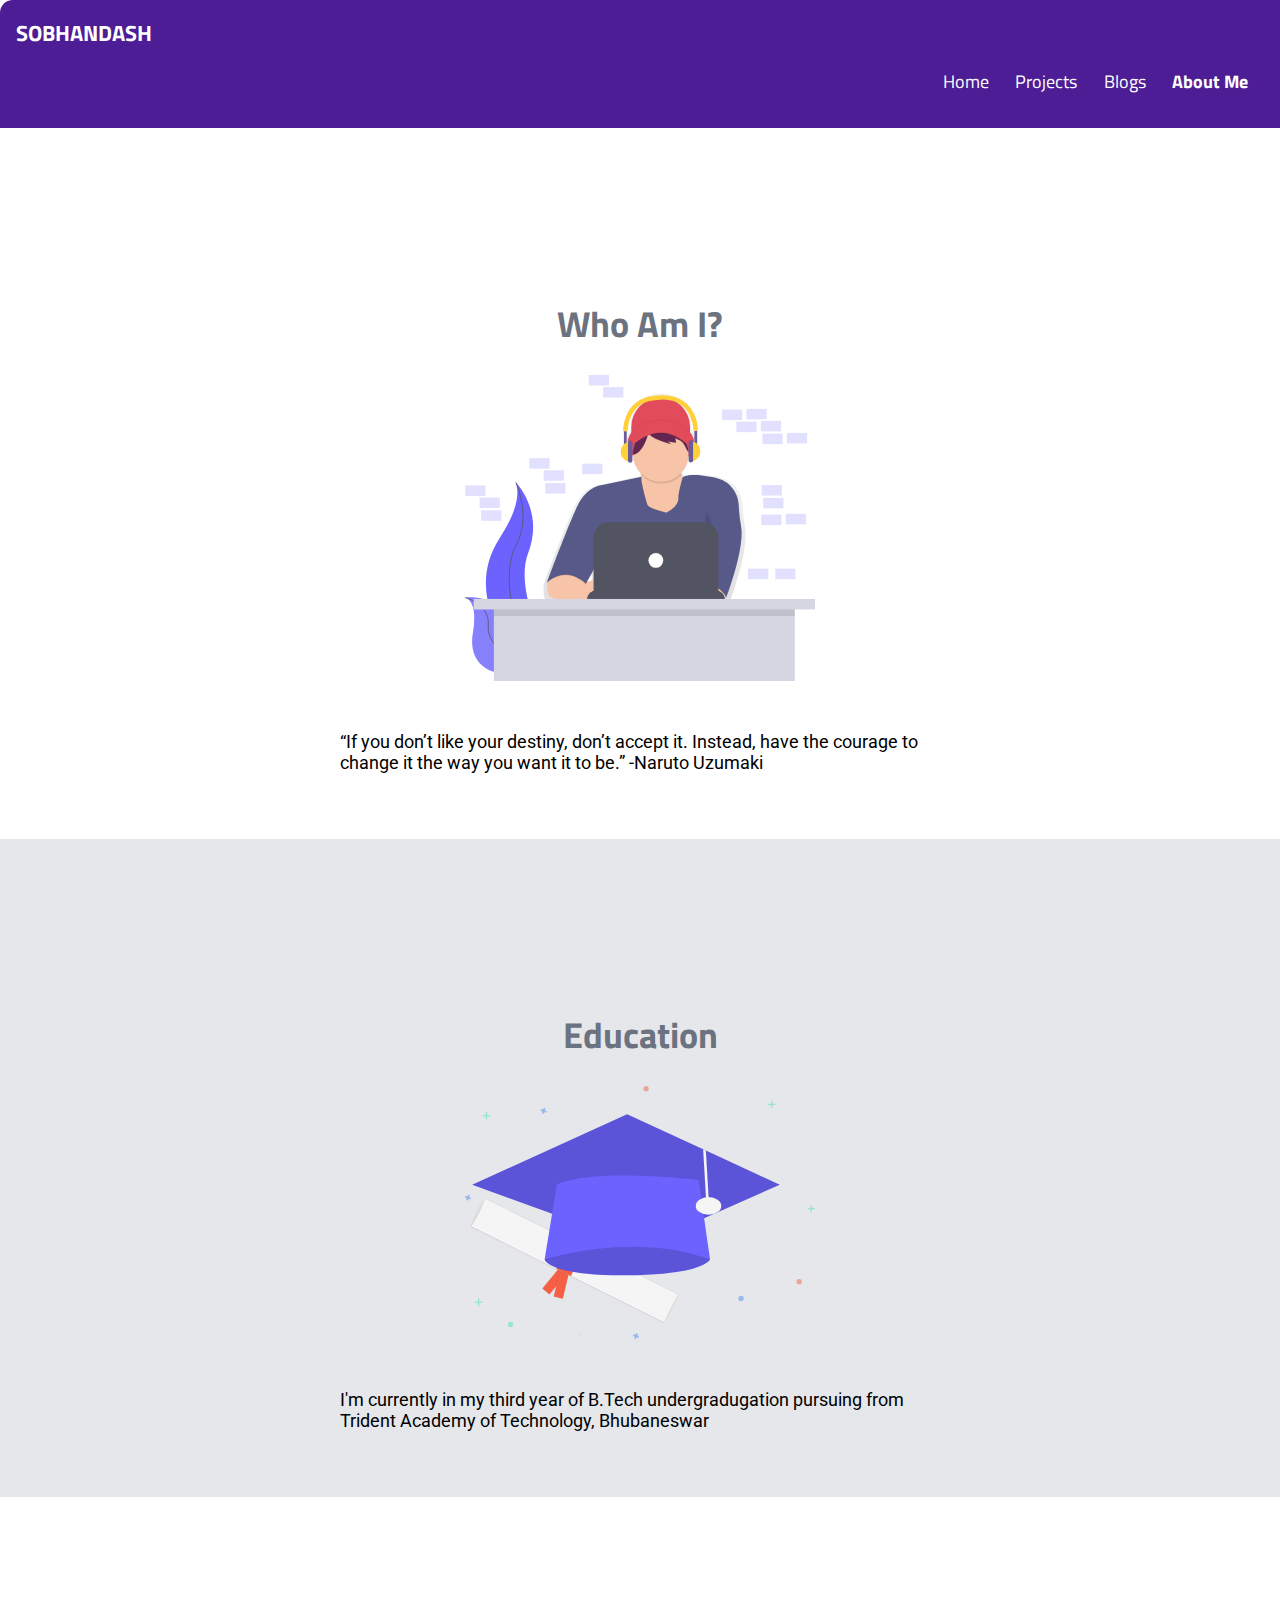
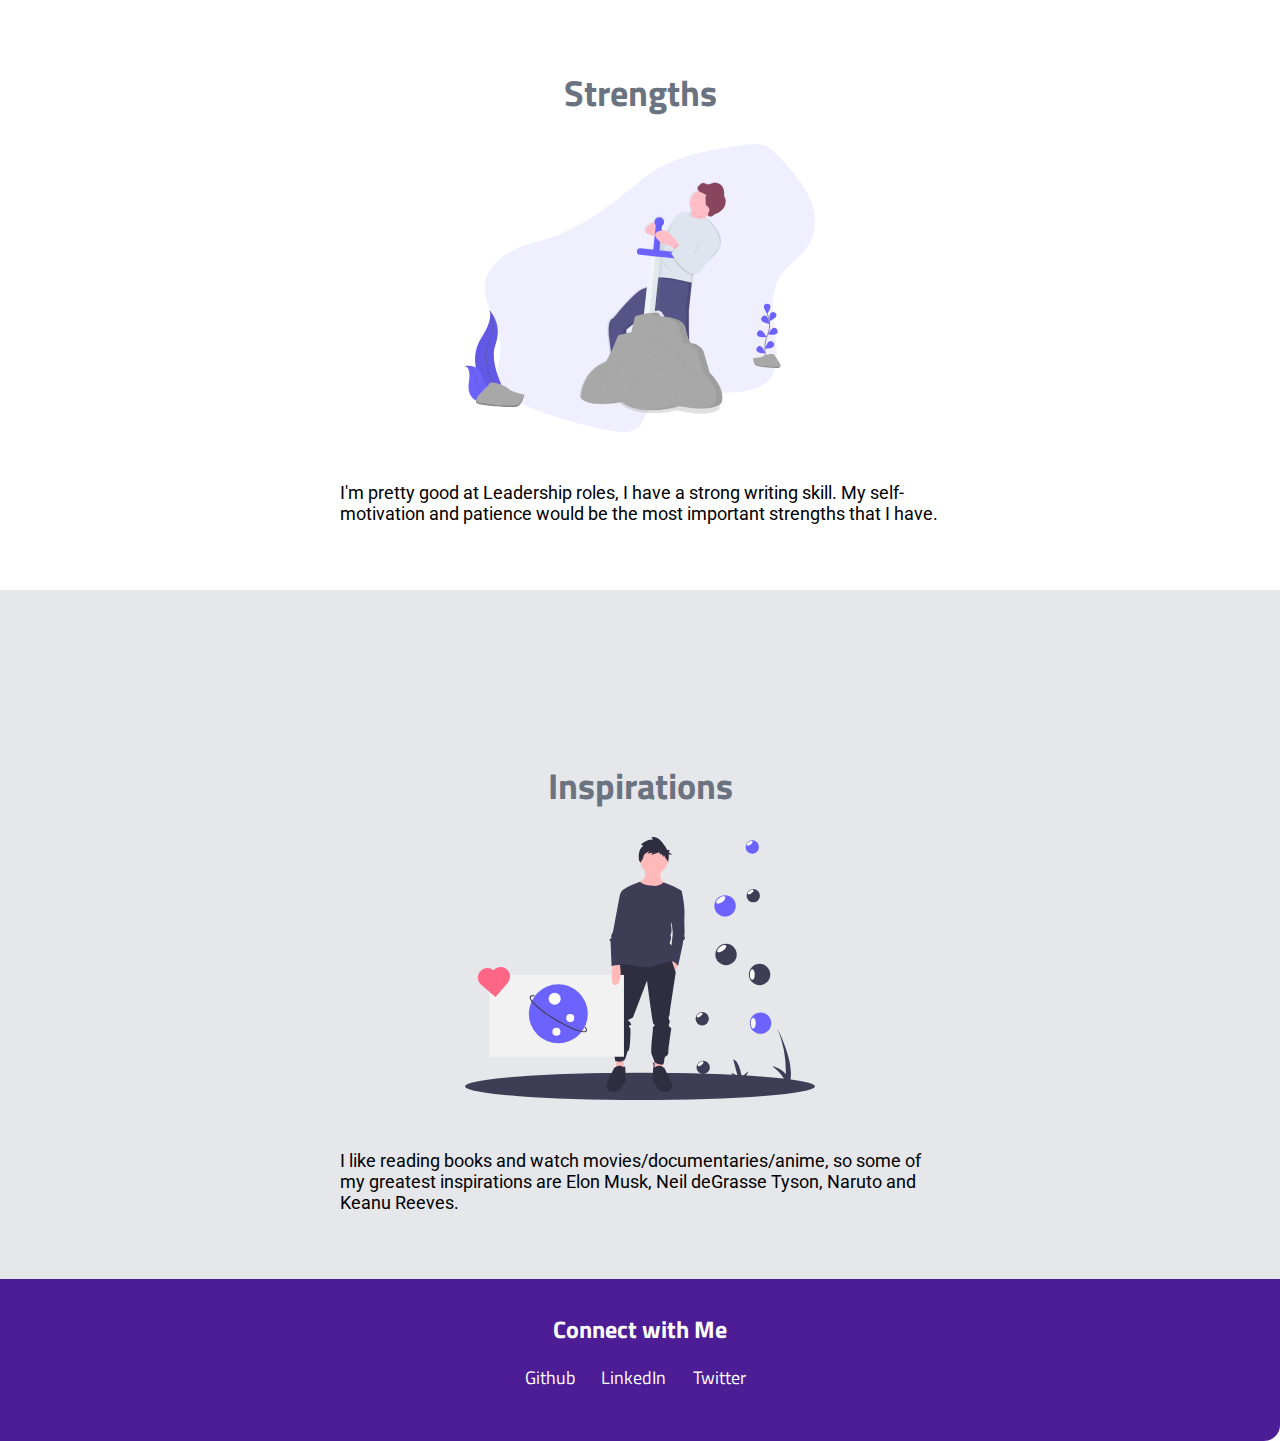
==== aboutme.html @ 1fda7790 "test" ====
<!DOCTYPE html>
<html lang="en">
<head>
    <meta charset="UTF-8">
    <meta name="viewport" content="width=device-width, initial-scale=1.0">
    <title>About Me</title>
    <link href="style.css" rel="stylesheet">
</head>

<body>
    <nav class="navigation container">
        <div class="nav-brand">SOBHANDASH</div>
        <ul class="list-non-bullet nav-pills">
            <li class="list-item-inline">
                <a class="link" href="/">Home</a>

            </li>
            <li class="list-item-inline">
                <a class="link" href="/projects.html">Projects</a>

            </li>
            <li class="list-item-inline">
                <a class="link" href="/blogs.html">Blogs</a>
            </li>
            <li class="list-item-inline">
                <a class="link active" href="/aboutme.html">About Me</a>
            </li>
        </ul>
        </div>
    </nav>

    <section class="section">
        <div class="container container-center">
            <header class="hero">
                <h1 class="hero-heading">Who Am I?</h1>
                <img class="hero-ing" src="/images/aboutmemain.svg" />
            </header>
            <p>“If you don’t like your destiny, don’t accept it. Instead, have the courage to change it the way you want it to be.” -Naruto Uzumaki</p>
        </div>
    </section>

    
    <section class="section ow">
        <div class="container container-center">
            <header class="hero">
                <h1 class="hero-heading">Education</h1>
                <img class="hero-ing" src="/images/academics.svg" />
            </header>
            <p>I'm currently in my third year of B.Tech undergradugation pursuing from Trident Academy of Technology, Bhubaneswar</p>
        </div>
    </section>

    
    <section class="section">
        <div class="container container-center">
            <header class="hero">
                <h1 class="hero-heading">Strengths</h1>
                <img class="hero-ing" src="/images/strengths.svg" />
            </header>
            <p>I'm pretty good at Leadership roles, I have a strong writing skill. My self-motivation and patience would be the most important strengths that I have.</p>
        </div>
    </section>

    
    <section class="section ow">
        <div class="container container-center">
            <header class="hero">
                <h1 class="hero-heading">Inspirations</h1>
                <img class="hero-ing" src="/images/inspirations.svg" />
            </header>
            <p>I like reading books and watch movies/documentaries/anime, so some of my greatest inspirations are Elon Musk, Neil deGrasse Tyson, Naruto and Keanu Reeves.</p>
        </div>
    </section>

    <footer class="footer container-fluid">
        <div class="footer-header">Connect with Me</div>
        <ul class="social-links list-non-bullet">
            <li class="list-item-inline">
                <a class="link" href="https://github.com/SobhanDash">
                    Github
                </a>
            </li>
            <li class="list-item-inline">
                <a class="link" href="https://bit.ly/33dlIbc">
                    LinkedIn
                </a>
            </li>
            <li class="list-item-inline">
                <a class="link" href="https://twitter.com/neo_kaizerr">
                    Twitter
                </a>
            </li>
        </ul>
        </div>
    </footer>

</body>
</html>

<!-- <p style="text-align: center;">“Sometimes it is the people who no one imagines anything of who do the things that no one can imagine.” –Alan Turing</p> -->
---- style.css ----
@import url('https://fonts.googleapis.com/css2?family=Roboto:wght@400;700&family=Titillium+Web:wght@400;600&display=swap');

/** root **/
:root {
    --primary: #4C1D95;
    --gray: #E5E7EB;
    --dark-gray: #6B7280;
}

body {
    font-family: 'Roboto', sans-serif;
    margin: 0px;
}

hr {
    margin: 2rem 0rem;
}

/* spaces */

.margin-md {
    margin: 2rem 0rem;
}

/** container **/
.container-fluid {
    padding-left: 1rem;
    padding-right: 1rem;
}

.container-center {
    max-width: 600px;
    margin: auto;
    padding: 1rem 1rem;
}

/** links **/
.link {
    box-sizing: border-box;
    text-decoration: none;
    width: max-content;
    min-width: 140px;
    border-radius: 0.5rem;
    padding: 0.5rem 0.6rem 0.5rem 0rem;
    /* margin: 1rem  0rem; */
}

.link-primary {
    background-color: var(--primary);
    color: white;
}

.link-secondary {
    color: var(--primary);
    border: 1px solid var(--primary);
}

/** lists **/

.list-non-bullet {
    list-style: none;
}

.list-item-inline {
    display: inline;
    padding: 0rem 0.4rem;
}

/** navigation **/


.navigation {
    background-color: var(--primary);
    color: white;
    padding: 1rem;
    border-top-left-radius: 0.8rem;
    font-family: 'Titillium Web', sans-serif;
}

.navigation .nav-brand {
    font-weight: bold;
    font-size: 1.4rem;
}

.navigation .nav-pills {
    text-align: right;
    font-size: 1.1rem;
}

.navigation .link {
    color: white;
}

.navigation .active {
    font-weight: bold;
}

/** header **/

.hero {
    font-family: 'Titillium Web', sans-serif;
    padding: 2rem;
    padding-top: 5rem;
}

.hero .hero-ing {
    width: 350px;
    max-width: 100%;
    display: block;
    margin: auto;
}

.hero .hero-heading {
    padding-top: 1rem;
    color: var(--dark-gray);
    text-align: center;
}

.hero .hero-heading .header-inverted {
    color: var(--primary)
}

/** section **/

.section {
    padding: 2rem;
    font-size: large;
}
.section h1 {
    text-align: center;
    
}

.ow {
    background-color: var(--gray);
}

.ul {
    display: block;
    list-style-type: disc;
    margin-block-start: 0em;
    margin-block-end: 0em;
    margin-inline-start: 0px;
    margin-inline-end: 0px;
    padding-inline-start: 0px;
}

/** footer **/

.footer {
    background-color: var(--primary);
    padding: 2rem 0rem;
    text-align: center;
    color: white;
    border-bottom-right-radius: 1rem;
    font-family: 'Titillium Web', sans-serif;
    font-size: 1.1rem;
}

.footer .link {
    color: white;
}

.footer .footer-header {
    font-weight: bold;
    font-size: 1.5rem;
}

.footer ul {
    padding-inline-start: 0px;
}
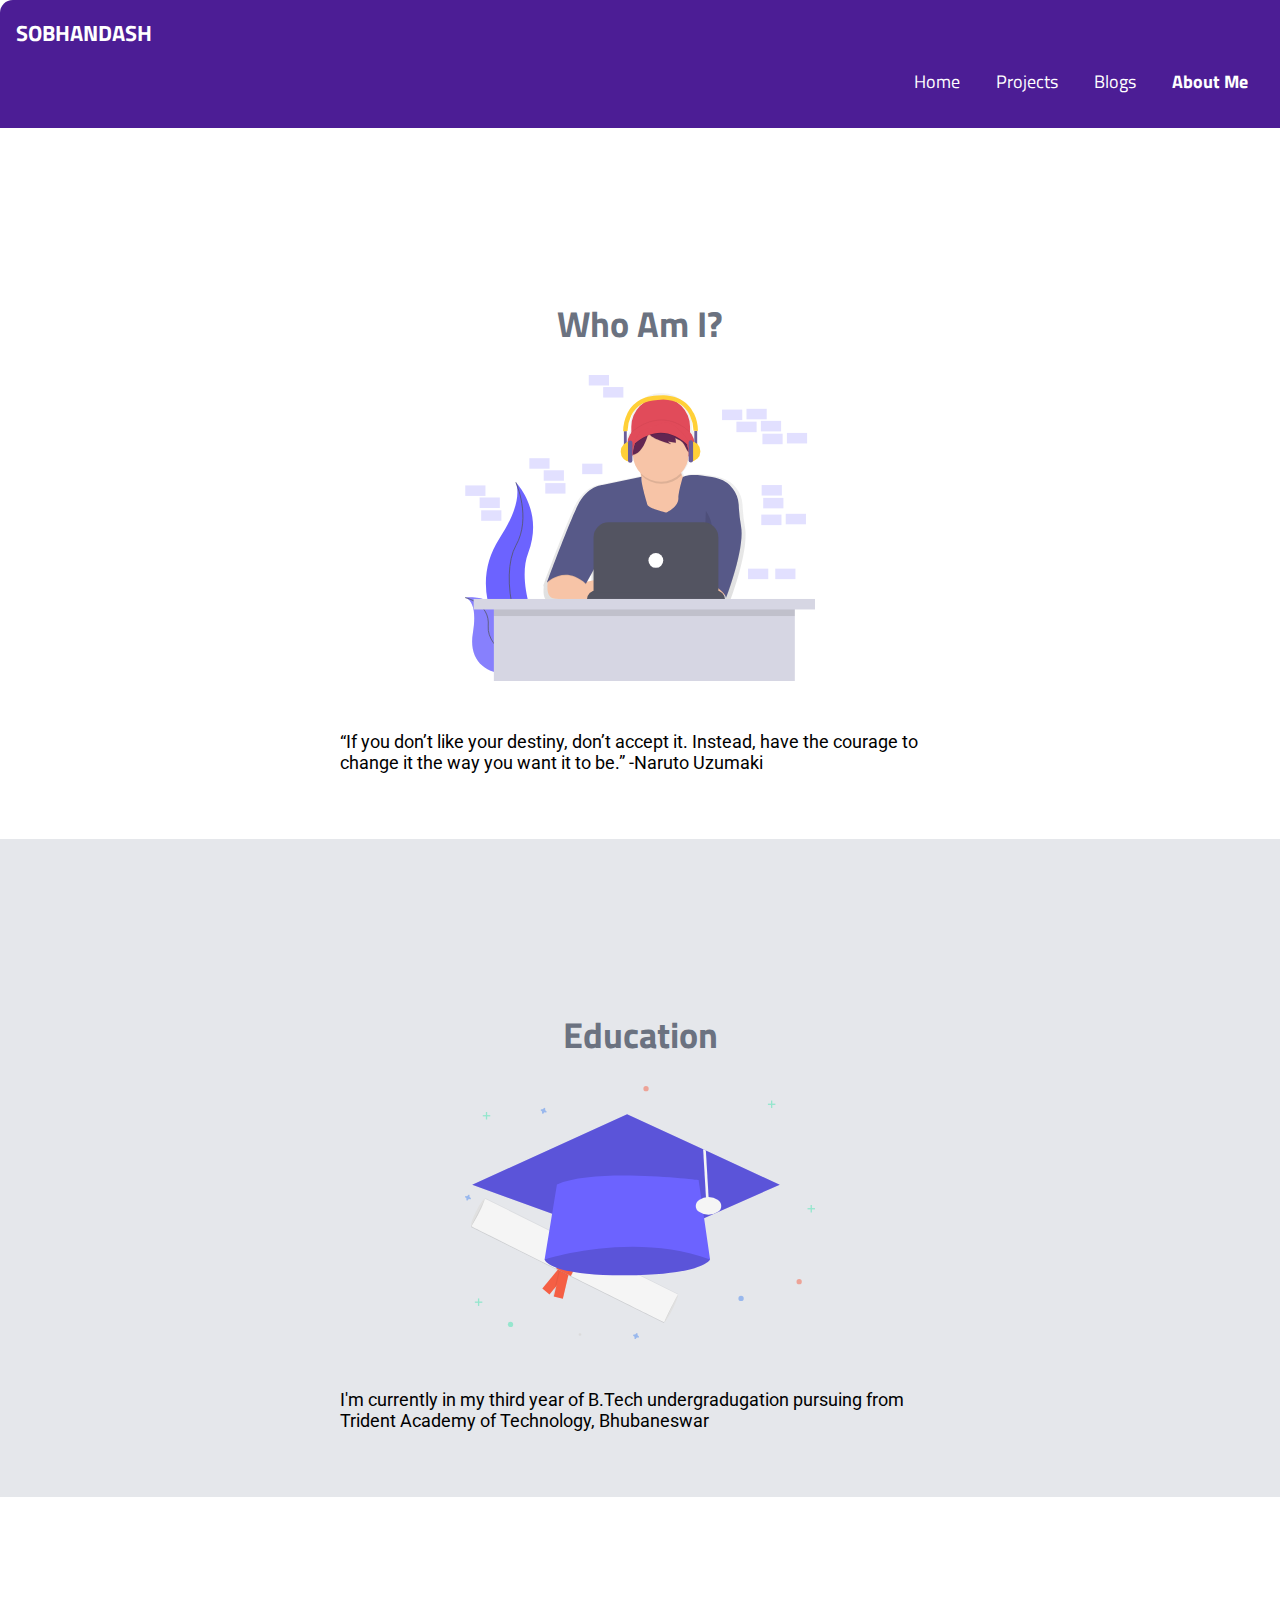
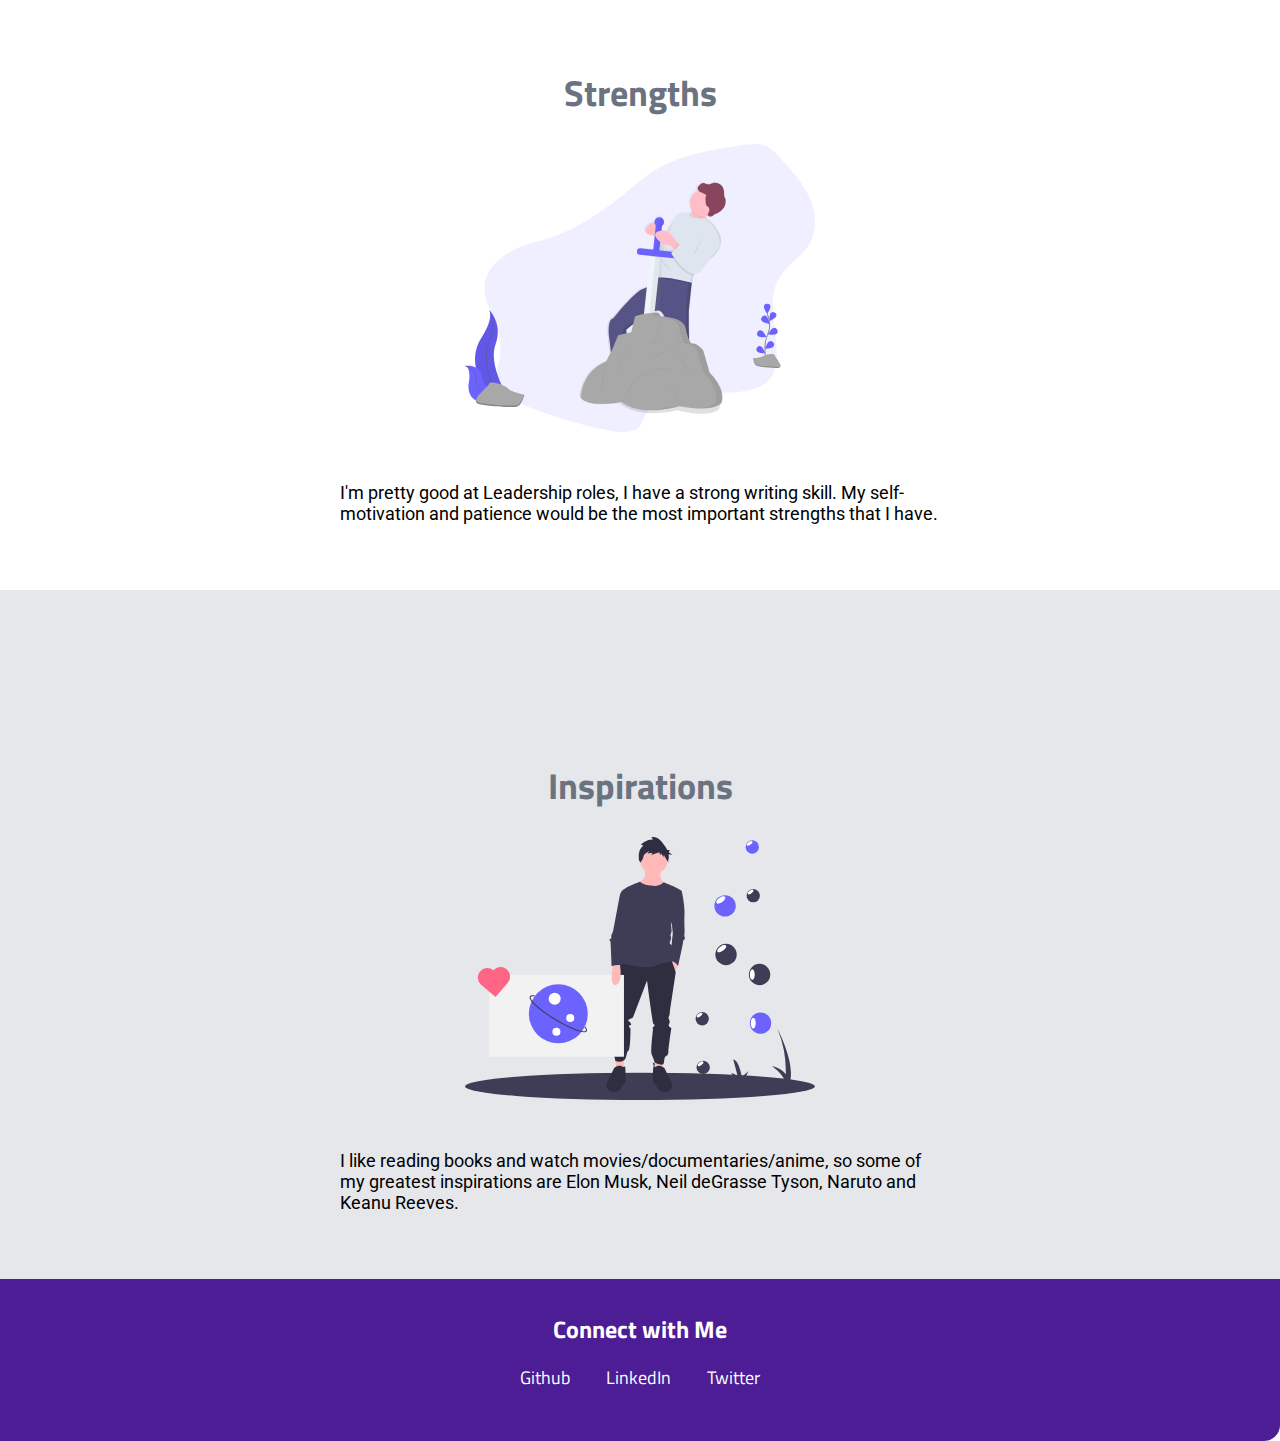
==== commit 689300fd: "test" ====
--- a/aboutme.html
+++ b/aboutme.html
@@ -10,7 +10,7 @@
 <body>
     <nav class="navigation container">
         <div class="nav-brand">SOBHANDASH</div>
-        <ul class="list-non-bullet nav-pills">
+        <ul class="list-non-bullet nav-pills" style="padding-inline-start: 0px;">
             <li class="list-item-inline">
                 <a class="link" href="/">Home</a>
 
--- a/style.css
+++ b/style.css
@@ -41,7 +41,7 @@
     width: max-content;
     min-width: 140px;
     border-radius: 0.5rem;
-    padding: 0.5rem 0.6rem 0.5rem 0rem;
+    padding: 0.5rem 0.6rem 0.5rem 0.6rem;
     /* margin: 1rem  0rem; */
 }
 
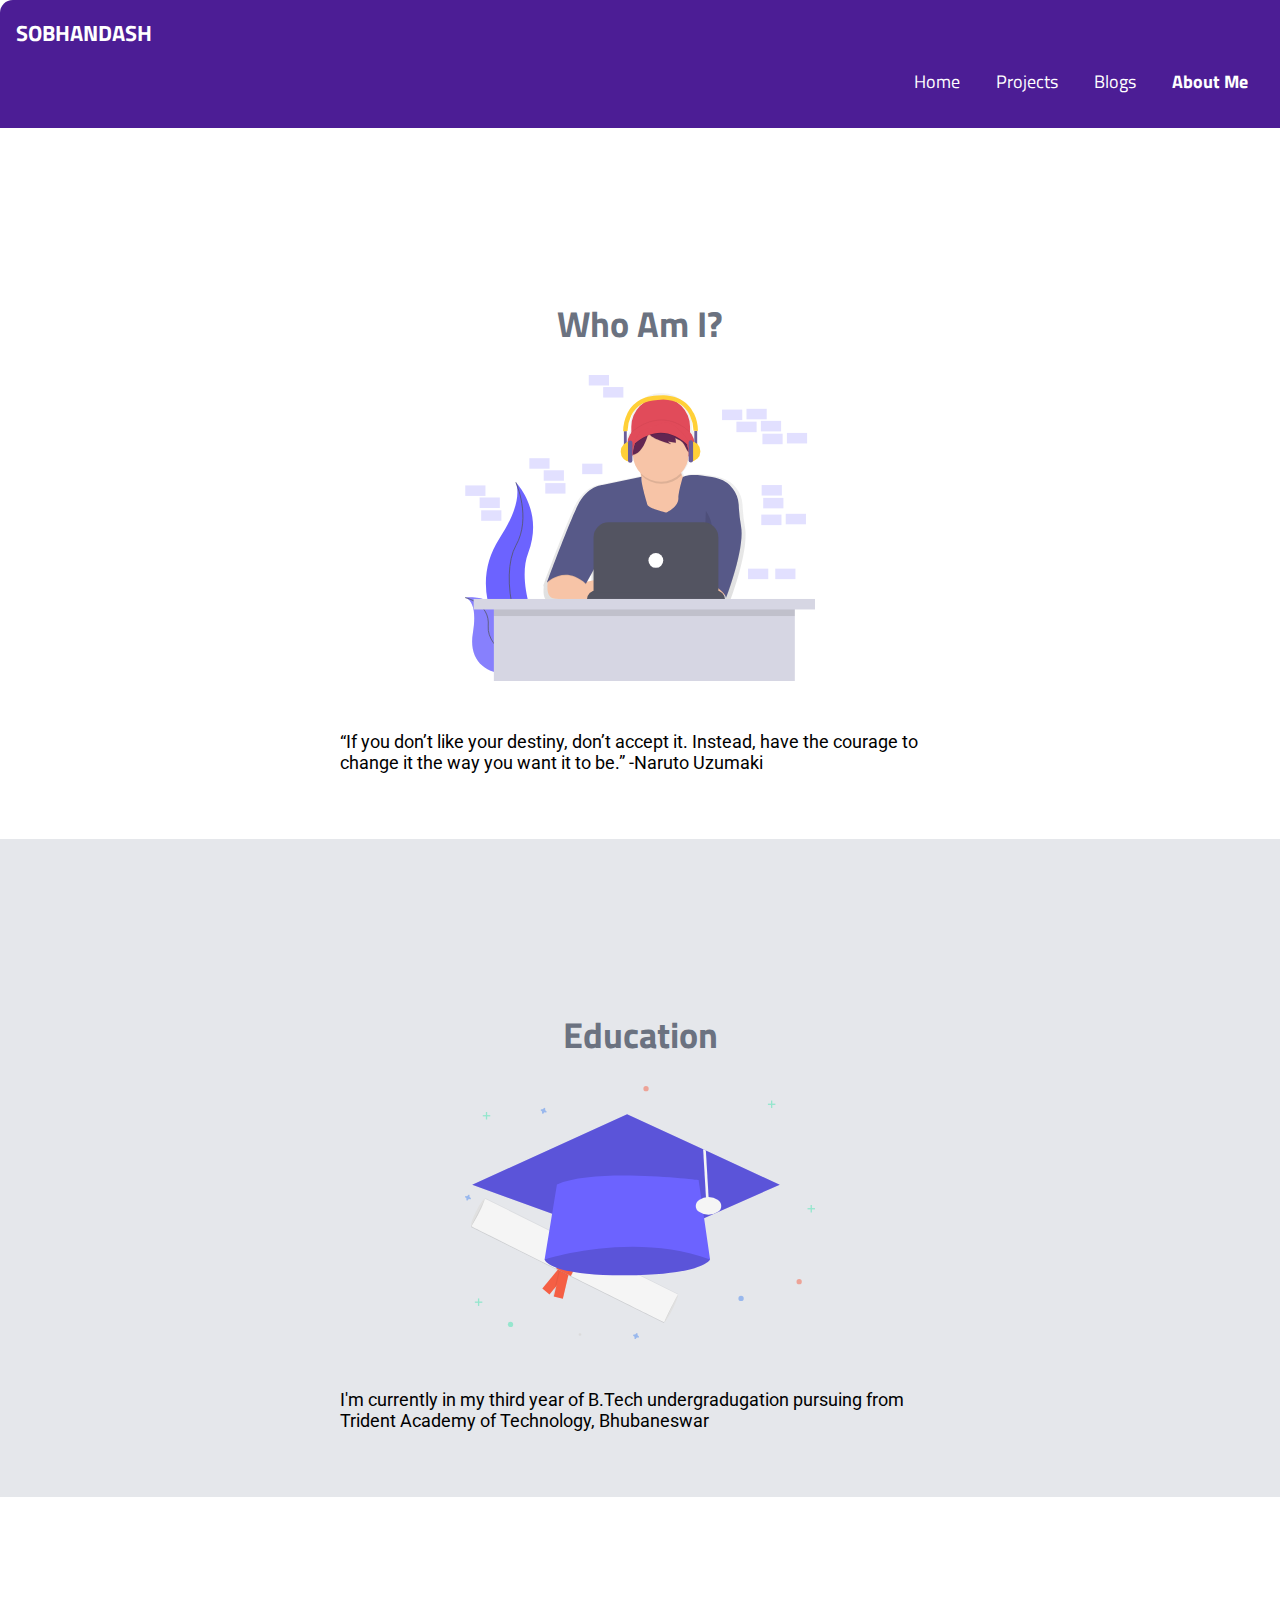
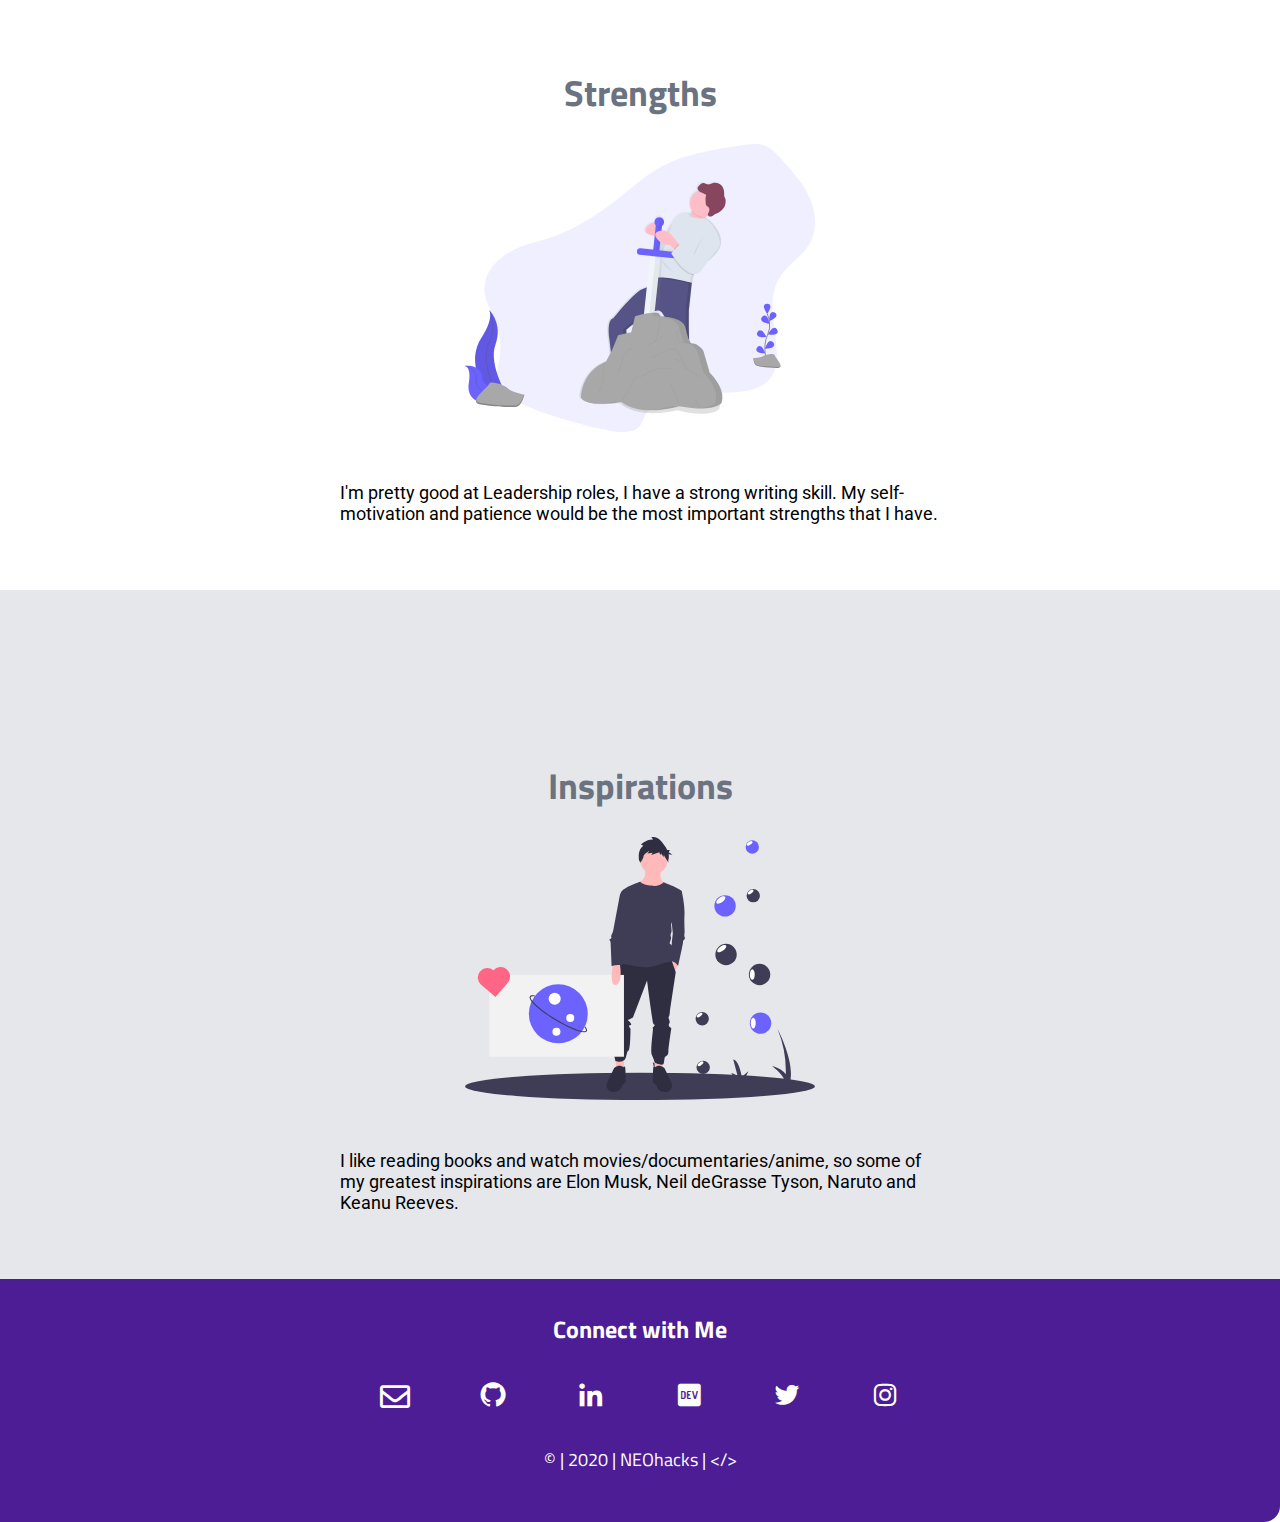
==== commit ac61b04a: "changed footer" ====
--- a/aboutme.html
+++ b/aboutme.html
@@ -5,6 +5,9 @@
     <meta name="viewport" content="width=device-width, initial-scale=1.0">
     <title>About Me</title>
     <link href="style.css" rel="stylesheet">
+    <link rel="stylesheet" href="https://cdn.jsdelivr.net/npm/boxicons@latest/css/boxicons.min.css">
+    <link rel="stylesheet" href="https://cdnjs.cloudflare.com/ajax/libs/font-awesome/5.15.1/css/all.min.css">
+    <link rel=" icon" href="/images/image.ico" type="image/x-icon">
 </head>
 
 <body>
@@ -77,19 +80,35 @@
         <ul class="social-links list-non-bullet">
             <li class="list-item-inline">
                 <a class="link" href="https://github.com/SobhanDash">
-                    Github
+                    <i class="far fa-envelope"></i>
+                </a>
+            </li>
+            <li class="list-item-inline">
+                <a class="link" href="https://github.com/SobhanDash">
+                    <i class='bx bxl-github'></i>
                 </a>
             </li>
             <li class="list-item-inline">
                 <a class="link" href="https://bit.ly/33dlIbc">
-                    LinkedIn
+                    <i class='bx bxl-linkedin'></i>
+                </a>
+            </li>
+            <li class="list-item-inline">
+                <a class="link" href="https://github.com/SobhanDash">
+                    <i class='bx bxl-dev-to'></i>
                 </a>
             </li>
             <li class="list-item-inline">
                 <a class="link" href="https://twitter.com/neo_kaizerr">
-                    Twitter
+                    <i class='bx bxl-twitter'></i>
                 </a>
             </li>
+            <li class="list-item-inline">
+                <a class="link" href="https://github.com/SobhanDash">
+                    <i class='bx bxl-instagram'></i>
+                </a>
+            </li>
+            <p>© | 2020 | NEOhacks | <span>&lt;/&gt;</span></p>
         </ul>
         </div>
     </footer>
--- a/style.css
+++ b/style.css
@@ -169,3 +169,8 @@
 .footer ul {
     padding-inline-start: 0px;
 }
+
+.footer i {
+    font-size: 30px;
+    margin: 1rem;
+}
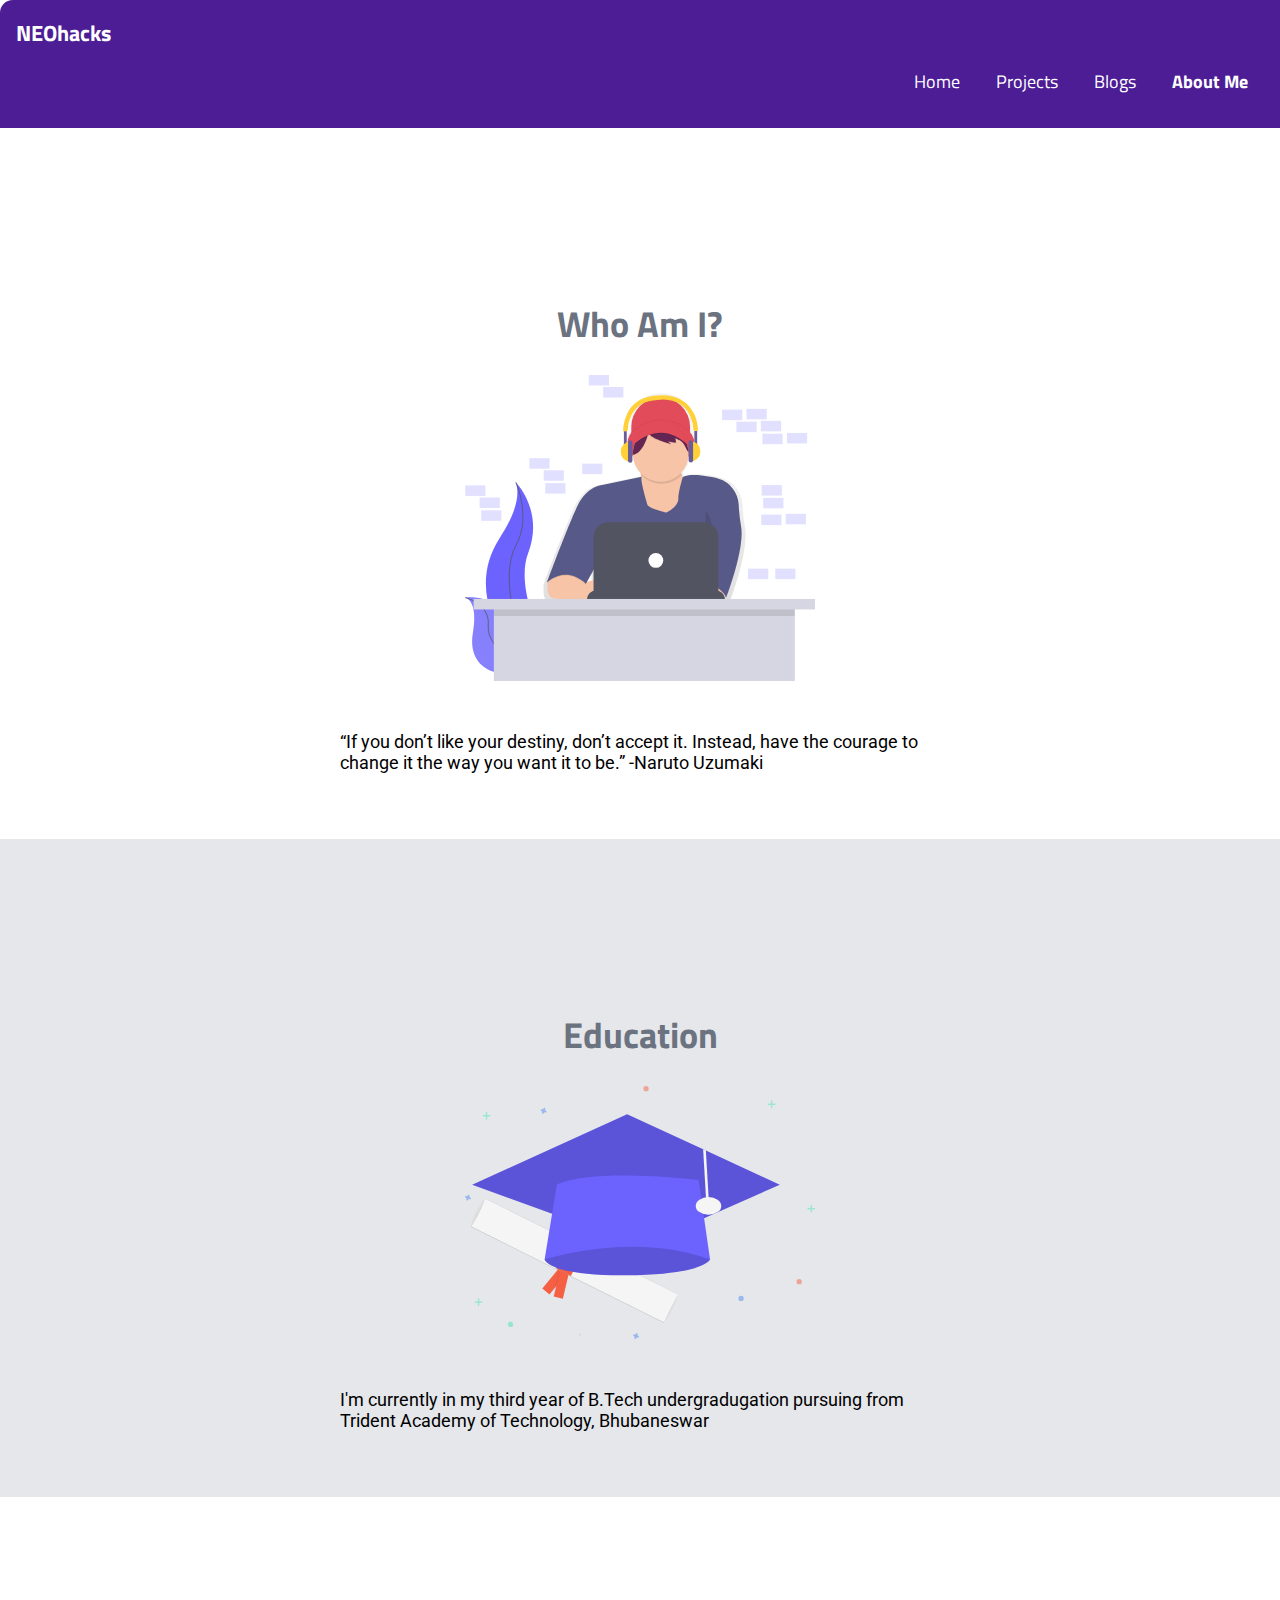
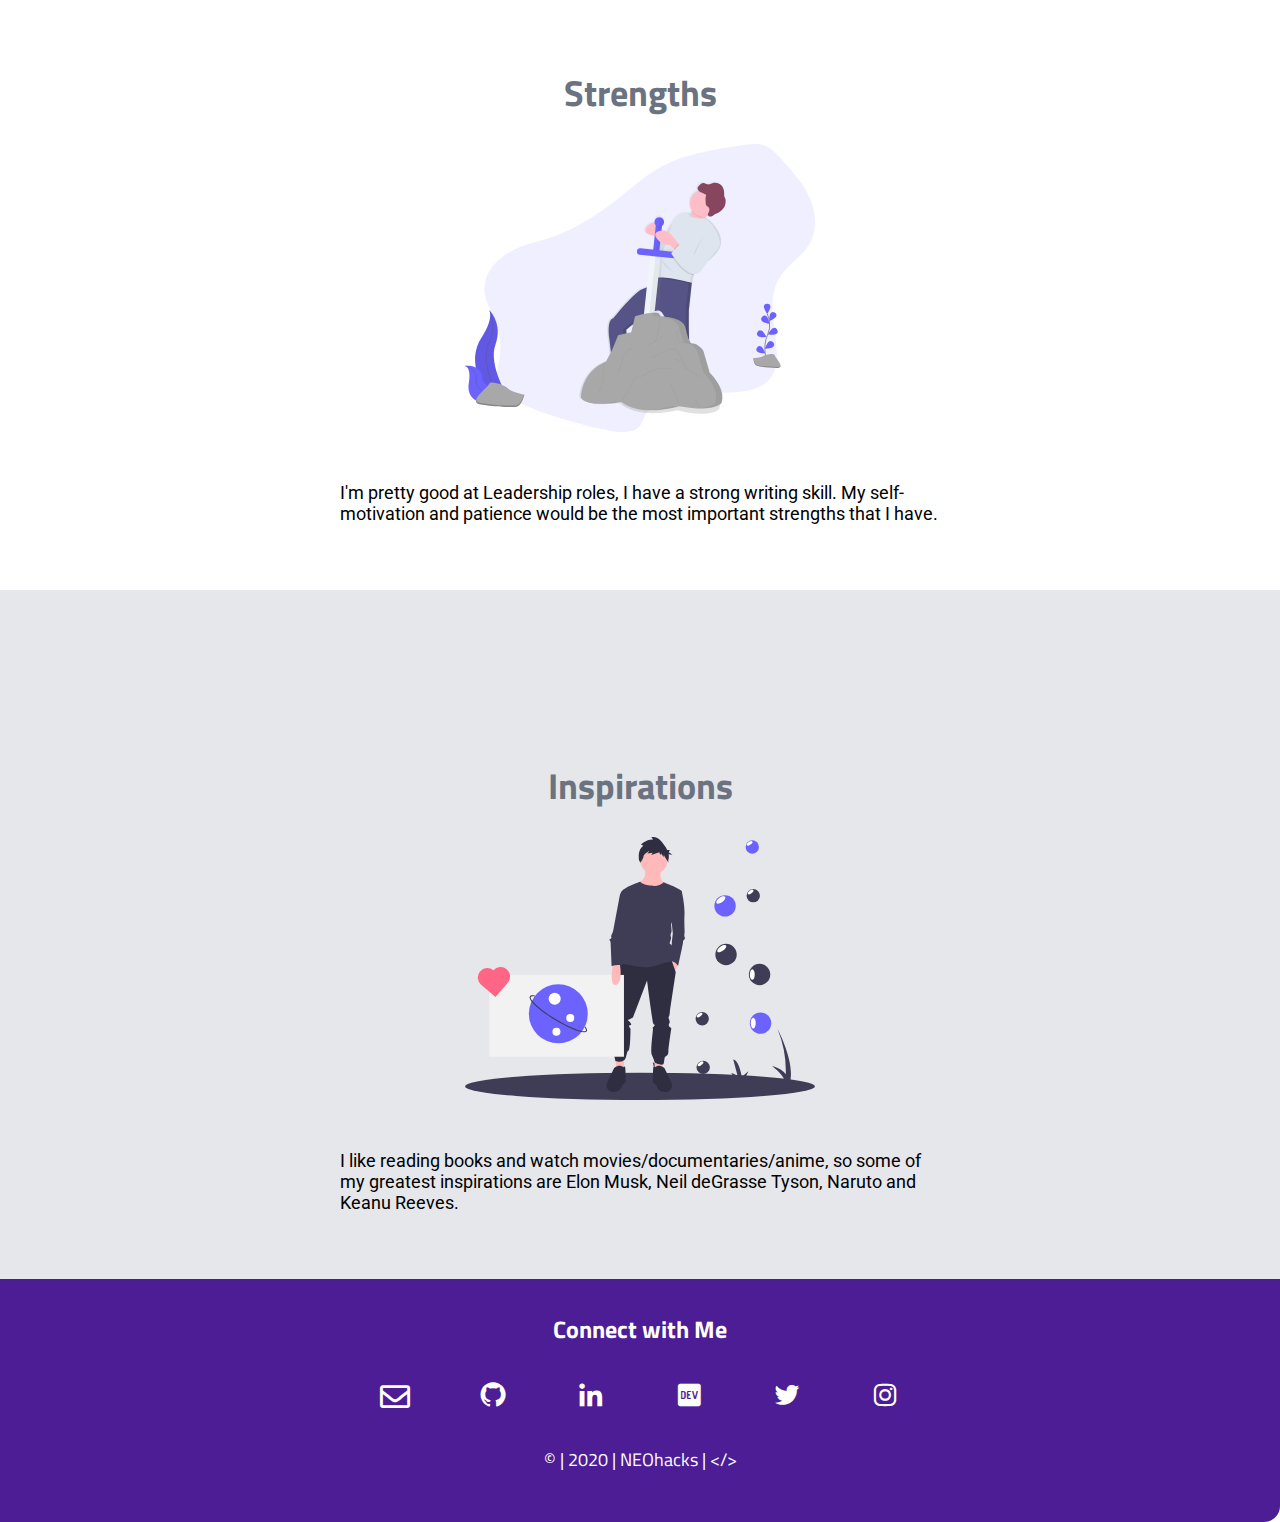
==== commit dcab8e61: "changed footer and nav-brand" ====
--- a/aboutme.html
+++ b/aboutme.html
@@ -12,7 +12,7 @@
 
 <body>
     <nav class="navigation container">
-        <div class="nav-brand">SOBHANDASH</div>
+        <div class="nav-brand">NEOhacks</div>
         <ul class="list-non-bullet nav-pills" style="padding-inline-start: 0px;">
             <li class="list-item-inline">
                 <a class="link" href="/">Home</a>
@@ -79,7 +79,7 @@
         <div class="footer-header">Connect with Me</div>
         <ul class="social-links list-non-bullet">
             <li class="list-item-inline">
-                <a class="link" href="https://github.com/SobhanDash">
+                <a class="link" href="mailto: sobhan7dash@gmail.com">
                     <i class="far fa-envelope"></i>
                 </a>
             </li>
@@ -94,7 +94,7 @@
                 </a>
             </li>
             <li class="list-item-inline">
-                <a class="link" href="https://github.com/SobhanDash">
+                <a class="link" href="https://dev.to/sobhandash">
                     <i class='bx bxl-dev-to'></i>
                 </a>
             </li>
@@ -104,7 +104,7 @@
                 </a>
             </li>
             <li class="list-item-inline">
-                <a class="link" href="https://github.com/SobhanDash">
+                <a class="link" href="https://www.instagram.com/n_e_o_007/">
                     <i class='bx bxl-instagram'></i>
                 </a>
             </li>
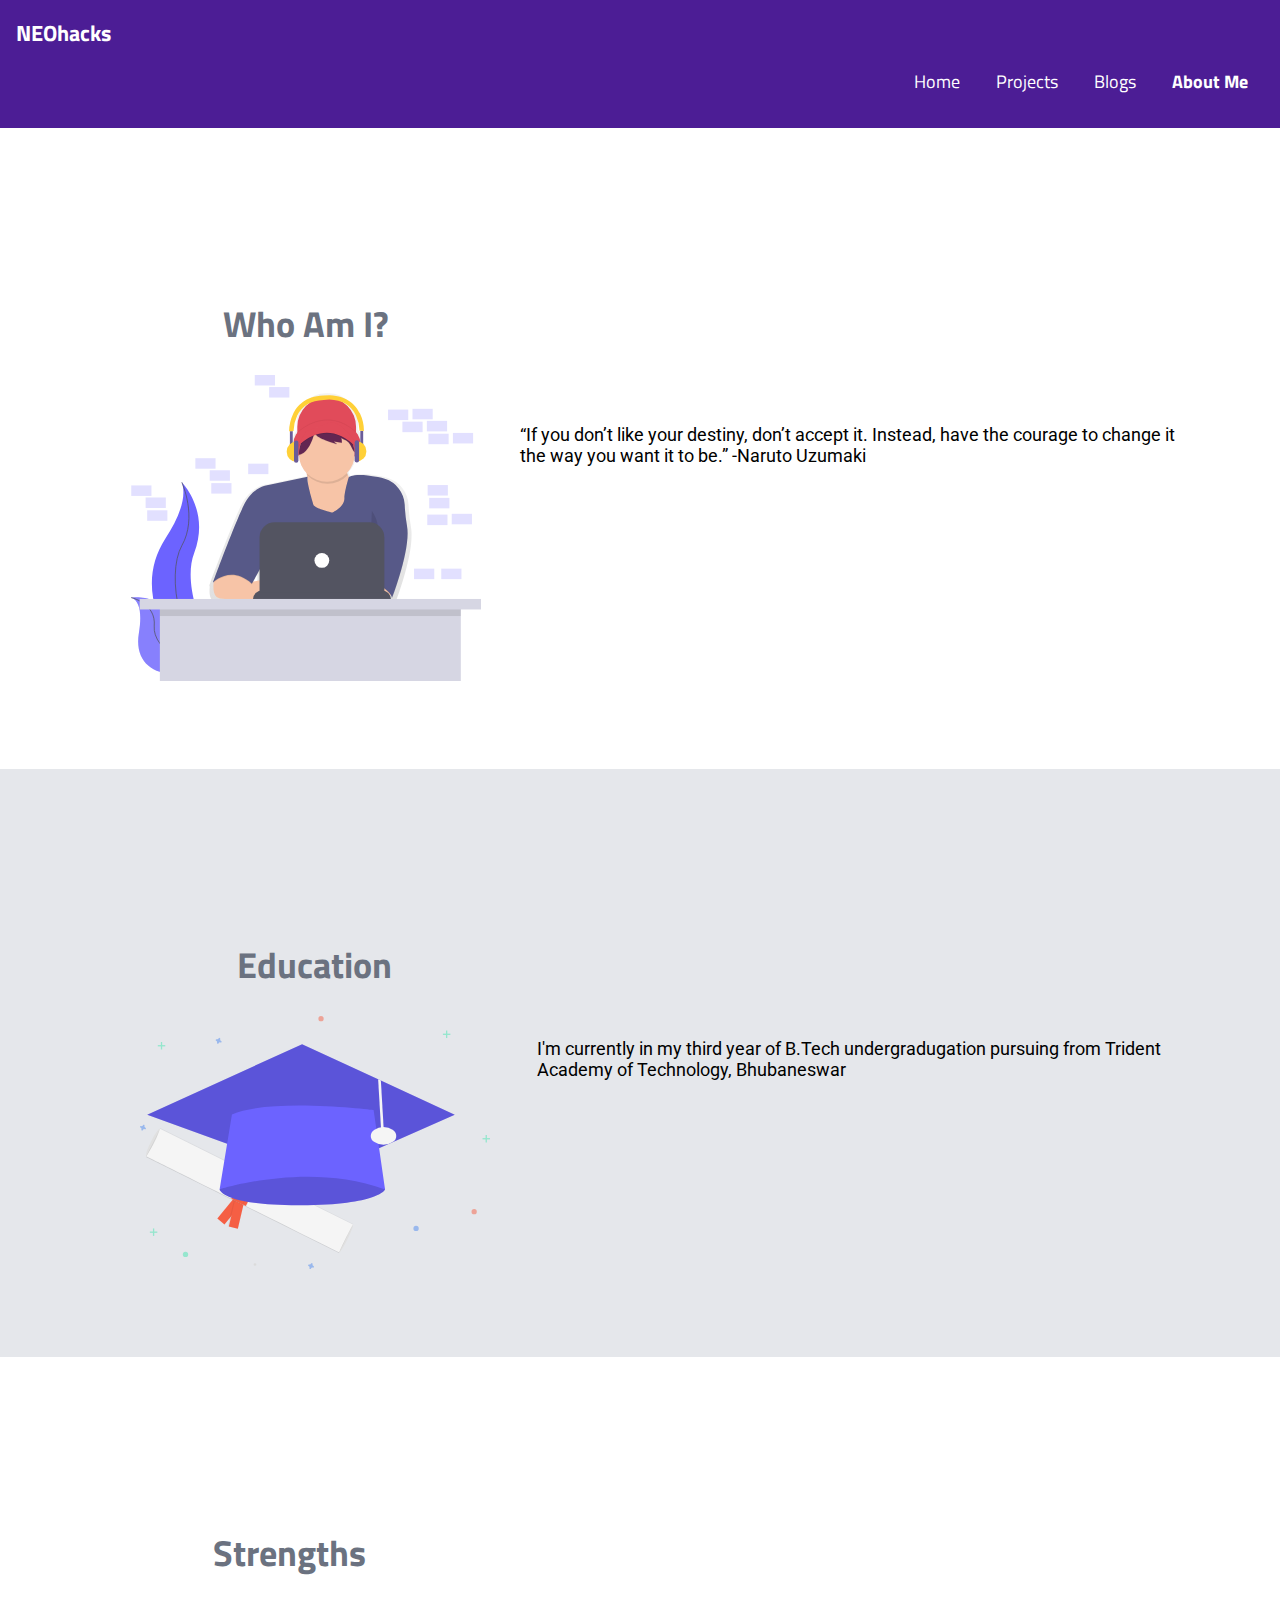
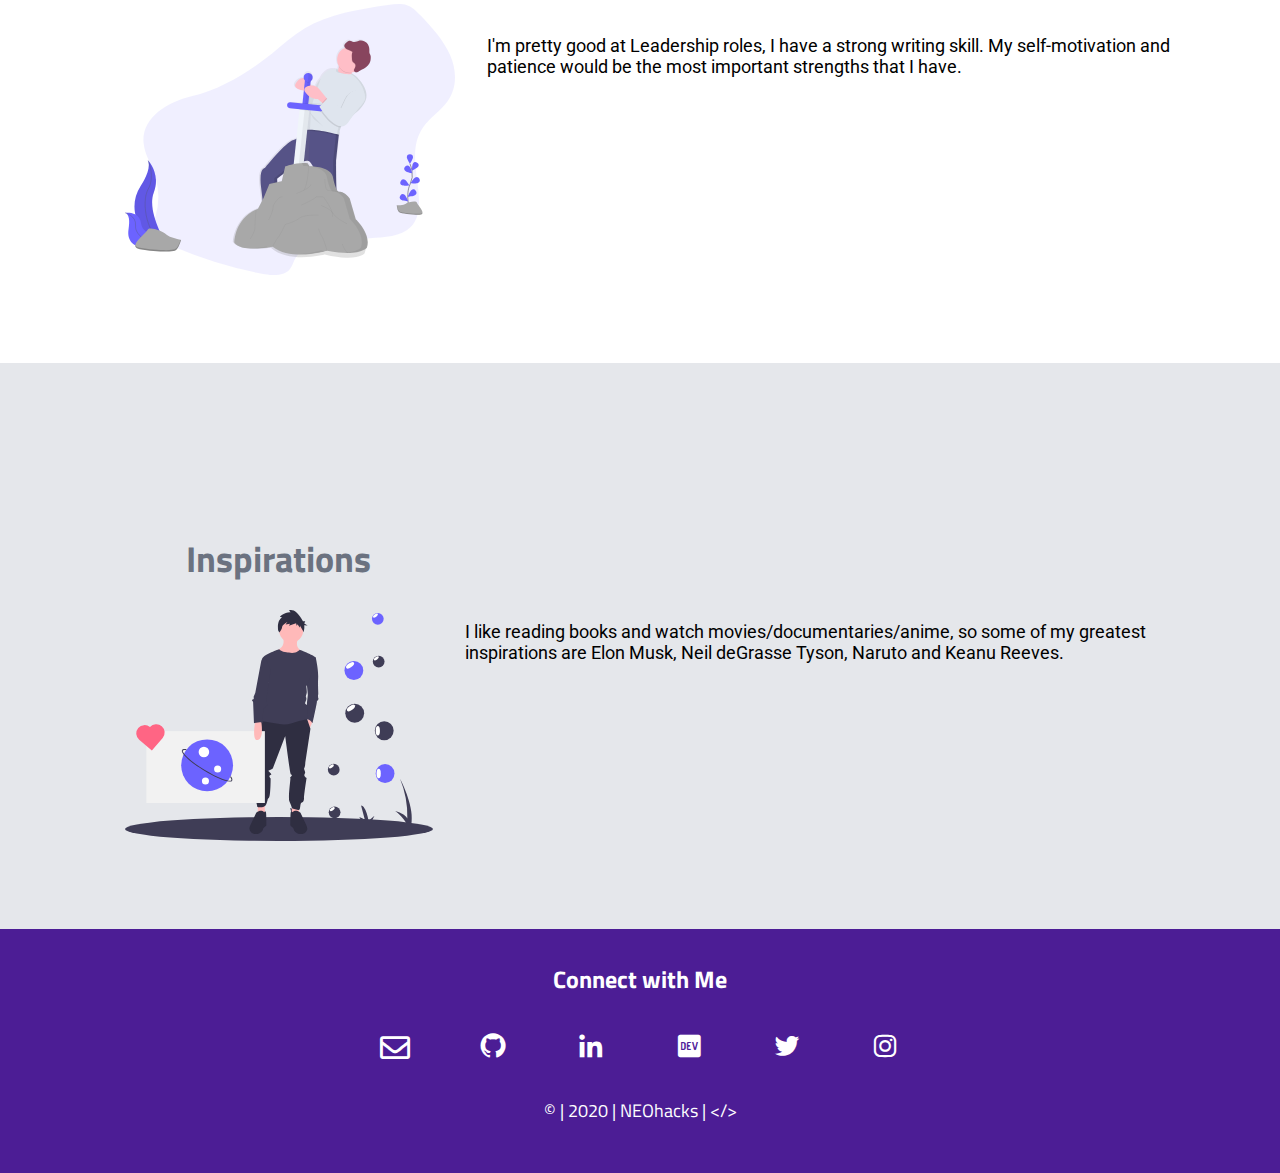
==== commit 2ea2c5fe: "added blogs & projects. Updated UI for desktop" ====
--- a/aboutme.html
+++ b/aboutme.html
@@ -1,119 +1,132 @@
 <!DOCTYPE html>
 <html lang="en">
-<head>
-    <meta charset="UTF-8">
-    <meta name="viewport" content="width=device-width, initial-scale=1.0">
+  <head>
+    <meta charset="UTF-8" />
+    <meta name="viewport" content="width=device-width, initial-scale=1.0" />
     <title>About Me</title>
-    <link href="style.css" rel="stylesheet">
-    <link rel="stylesheet" href="https://cdn.jsdelivr.net/npm/boxicons@latest/css/boxicons.min.css">
-    <link rel="stylesheet" href="https://cdnjs.cloudflare.com/ajax/libs/font-awesome/5.15.1/css/all.min.css">
-    <link rel=" icon" href="/images/image.ico" type="image/x-icon">
-</head>
+    <link href="style.css" rel="stylesheet" />
+    <link
+      rel="stylesheet"
+      href="https://cdn.jsdelivr.net/npm/boxicons@latest/css/boxicons.min.css"
+    />
+    <link
+      rel="stylesheet"
+      href="https://cdnjs.cloudflare.com/ajax/libs/font-awesome/5.15.1/css/all.min.css"
+    />
+    <link rel=" icon" href="/images/icon1.png" type="image/x-icon" />
+  </head>
 
-<body>
+  <body>
     <nav class="navigation container">
-        <div class="nav-brand">NEOhacks</div>
-        <ul class="list-non-bullet nav-pills" style="padding-inline-start: 0px;">
-            <li class="list-item-inline">
-                <a class="link" href="/">Home</a>
+      <div class="nav-brand">NEOhacks</div>
+      <ul class="list-non-bullet nav-pills" style="padding-inline-start: 0px">
+        <li class="list-item-inline">
+          <a class="link" href="/">Home</a>
+        </li>
+        <li class="list-item-inline">
+          <a class="link" href="/projects.html">Projects</a>
+        </li>
+        <li class="list-item-inline">
+          <a class="link" href="/blogs.html">Blogs</a>
+        </li>
+        <li class="list-item-inline">
+          <a class="link active" href="/aboutme.html">About Me</a>
+        </li>
+      </ul>
+    </nav>
+    <div class="desktop">
+      <section class="section">
+        <div class="container container-center">
+          <header class="hero">
+            <h1 class="hero-heading">Who Am I?</h1>
+            <img class="hero-ing" src="/images/aboutmemain.svg" />
+          </header>
+          <p>
+            “If you don’t like your destiny, don’t accept it. Instead, have the
+            courage to change it the way you want it to be.” -Naruto Uzumaki
+          </p>
+        </div>
+      </section>
 
-            </li>
-            <li class="list-item-inline">
-                <a class="link" href="/projects.html">Projects</a>
+      <section class="section ow">
+        <div class="container container-center">
+          <header class="hero">
+            <h1 class="hero-heading">Education</h1>
+            <img class="hero-ing" src="/images/academics.svg" />
+          </header>
+          <p>
+            I'm currently in my third year of B.Tech undergradugation pursuing
+            from Trident Academy of Technology, Bhubaneswar
+          </p>
+        </div>
+      </section>
 
-            </li>
-            <li class="list-item-inline">
-                <a class="link" href="/blogs.html">Blogs</a>
-            </li>
-            <li class="list-item-inline">
-                <a class="link active" href="/aboutme.html">About Me</a>
-            </li>
-        </ul>
+      <section class="section">
+        <div class="container container-center">
+          <header class="hero">
+            <h1 class="hero-heading">Strengths</h1>
+            <img class="hero-ing" src="/images/strengths.svg" />
+          </header>
+          <p>
+            I'm pretty good at Leadership roles, I have a strong writing skill.
+            My self-motivation and patience would be the most important
+            strengths that I have.
+          </p>
         </div>
-    </nav>
+      </section>
 
-    <section class="section">
+      <section class="section ow">
         <div class="container container-center">
-            <header class="hero">
-                <h1 class="hero-heading">Who Am I?</h1>
-                <img class="hero-ing" src="/images/aboutmemain.svg" />
-            </header>
-            <p>“If you don’t like your destiny, don’t accept it. Instead, have the courage to change it the way you want it to be.” -Naruto Uzumaki</p>
+          <header class="hero">
+            <h1 class="hero-heading">Inspirations</h1>
+            <img class="hero-ing" src="/images/inspirations.svg" />
+          </header>
+          <p>
+            I like reading books and watch movies/documentaries/anime, so some
+            of my greatest inspirations are Elon Musk, Neil deGrasse Tyson,
+            Naruto and Keanu Reeves.
+          </p>
         </div>
-    </section>
-
-    
-    <section class="section ow">
-        <div class="container container-center">
-            <header class="hero">
-                <h1 class="hero-heading">Education</h1>
-                <img class="hero-ing" src="/images/academics.svg" />
-            </header>
-            <p>I'm currently in my third year of B.Tech undergradugation pursuing from Trident Academy of Technology, Bhubaneswar</p>
-        </div>
-    </section>
-
-    
-    <section class="section">
-        <div class="container container-center">
-            <header class="hero">
-                <h1 class="hero-heading">Strengths</h1>
-                <img class="hero-ing" src="/images/strengths.svg" />
-            </header>
-            <p>I'm pretty good at Leadership roles, I have a strong writing skill. My self-motivation and patience would be the most important strengths that I have.</p>
-        </div>
-    </section>
-
-    
-    <section class="section ow">
-        <div class="container container-center">
-            <header class="hero">
-                <h1 class="hero-heading">Inspirations</h1>
-                <img class="hero-ing" src="/images/inspirations.svg" />
-            </header>
-            <p>I like reading books and watch movies/documentaries/anime, so some of my greatest inspirations are Elon Musk, Neil deGrasse Tyson, Naruto and Keanu Reeves.</p>
-        </div>
-    </section>
+      </section>
+    </div>
 
     <footer class="footer container-fluid">
-        <div class="footer-header">Connect with Me</div>
-        <ul class="social-links list-non-bullet">
-            <li class="list-item-inline">
-                <a class="link" href="mailto: sobhan7dash@gmail.com">
-                    <i class="far fa-envelope"></i>
-                </a>
-            </li>
-            <li class="list-item-inline">
-                <a class="link" href="https://github.com/SobhanDash">
-                    <i class='bx bxl-github'></i>
-                </a>
-            </li>
-            <li class="list-item-inline">
-                <a class="link" href="https://bit.ly/33dlIbc">
-                    <i class='bx bxl-linkedin'></i>
-                </a>
-            </li>
-            <li class="list-item-inline">
-                <a class="link" href="https://dev.to/sobhandash">
-                    <i class='bx bxl-dev-to'></i>
-                </a>
-            </li>
-            <li class="list-item-inline">
-                <a class="link" href="https://twitter.com/neo_kaizerr">
-                    <i class='bx bxl-twitter'></i>
-                </a>
-            </li>
-            <li class="list-item-inline">
-                <a class="link" href="https://www.instagram.com/n_e_o_007/">
-                    <i class='bx bxl-instagram'></i>
-                </a>
-            </li>
-            <p>© | 2020 | NEOhacks | <span>&lt;/&gt;</span></p>
-        </ul>
-        </div>
+      <div class="footer-header">Connect with Me</div>
+      <ul class="social-links list-non-bullet">
+        <li class="list-item-inline">
+          <a class="link" href="mailto: sobhan7dash@gmail.com">
+            <i class="far fa-envelope"></i>
+          </a>
+        </li>
+        <li class="list-item-inline">
+          <a class="link" href="https://github.com/SobhanDash">
+            <i class="bx bxl-github"></i>
+          </a>
+        </li>
+        <li class="list-item-inline">
+          <a class="link" href="https://bit.ly/33dlIbc">
+            <i class="bx bxl-linkedin"></i>
+          </a>
+        </li>
+        <li class="list-item-inline">
+          <a class="link" href="https://dev.to/sobhandash">
+            <i class="bx bxl-dev-to"></i>
+          </a>
+        </li>
+        <li class="list-item-inline">
+          <a class="link" href="https://twitter.com/neo_kaizerr">
+            <i class="bx bxl-twitter"></i>
+          </a>
+        </li>
+        <li class="list-item-inline">
+          <a class="link" href="https://www.instagram.com/n_e_o_007/">
+            <i class="bx bxl-instagram"></i>
+          </a>
+        </li>
+        <p>© | 2020 | NEOhacks | <span>&lt;/&gt;</span></p>
+      </ul>
     </footer>
-
-</body>
+  </body>
 </html>
 
-<!-- <p style="text-align: center;">“Sometimes it is the people who no one imagines anything of who do the things that no one can imagine.” –Alan Turing</p> -->+<!-- <p style="text-align: center;">“Sometimes it is the people who no one imagines anything of who do the things that no one can imagine.” –Alan Turing</p> -->
--- a/style.css
+++ b/style.css
@@ -1,176 +1,184 @@
-@import url('https://fonts.googleapis.com/css2?family=Roboto:wght@400;700&family=Titillium+Web:wght@400;600&display=swap');
+@import url("https://fonts.googleapis.com/css2?family=Roboto:wght@400;700&family=Titillium+Web:wght@400;600&display=swap");
 
 /** root **/
 :root {
-    --primary: #4C1D95;
-    --gray: #E5E7EB;
-    --dark-gray: #6B7280;
+  --primary: #4c1d95;
+  --gray: #e5e7eb;
+  --dark-gray: #6b7280;
 }
 
 body {
-    font-family: 'Roboto', sans-serif;
-    margin: 0px;
+  font-family: "Roboto", sans-serif;
+  margin: 0px;
 }
 
 hr {
-    margin: 2rem 0rem;
+  margin: 2rem 0rem;
 }
 
 /* spaces */
 
 .margin-md {
-    margin: 2rem 0rem;
+  margin: 2rem 0rem;
 }
 
 /** container **/
 .container-fluid {
-    padding-left: 1rem;
-    padding-right: 1rem;
+  padding-left: 1rem;
+  padding-right: 1rem;
 }
 
 .container-center {
-    max-width: 600px;
-    margin: auto;
-    padding: 1rem 1rem;
+  max-width: 600px;
+  margin: auto;
+  padding: 1rem 1rem 1.5rem 1rem;
 }
 
 /** links **/
 .link {
-    box-sizing: border-box;
-    text-decoration: none;
-    width: max-content;
-    min-width: 140px;
-    border-radius: 0.5rem;
-    padding: 0.5rem 0.6rem 0.5rem 0.6rem;
-    /* margin: 1rem  0rem; */
+  box-sizing: border-box;
+  text-decoration: none;
+  width: max-content;
+  min-width: 140px;
+  border-radius: 0.5rem;
+  padding: 0.5rem 0.6rem 0.5rem 0.6rem;
+  /* margin: 1rem  0rem; */
 }
 
 .link-primary {
-    background-color: var(--primary);
-    color: white;
+  background-color: var(--primary);
+  color: white;
 }
 
 .link-secondary {
-    color: var(--primary);
-    border: 1px solid var(--primary);
+  color: var(--primary);
+  border: 1px solid var(--primary);
 }
 
 /** lists **/
 
 .list-non-bullet {
-    list-style: none;
+  list-style: none;
 }
 
 .list-item-inline {
-    display: inline;
-    padding: 0rem 0.4rem;
+  display: inline;
+  padding: 0rem 0.4rem;
 }
 
 /** navigation **/
 
-
 .navigation {
-    background-color: var(--primary);
-    color: white;
-    padding: 1rem;
-    border-top-left-radius: 0.8rem;
-    font-family: 'Titillium Web', sans-serif;
+  background-color: var(--primary);
+  color: white;
+  padding: 1rem;
+  font-family: "Titillium Web", sans-serif;
 }
 
 .navigation .nav-brand {
-    font-weight: bold;
-    font-size: 1.4rem;
+  font-weight: bold;
+  font-size: 1.4rem;
 }
 
 .navigation .nav-pills {
-    text-align: right;
-    font-size: 1.1rem;
+  text-align: right;
+  font-size: 1.1rem;
 }
 
 .navigation .link {
-    color: white;
+  color: white;
 }
 
 .navigation .active {
-    font-weight: bold;
+  font-weight: bold;
 }
 
 /** header **/
 
 .hero {
-    font-family: 'Titillium Web', sans-serif;
-    padding: 2rem;
-    padding-top: 5rem;
+  font-family: "Titillium Web", sans-serif;
+  padding: 2rem;
+  padding-top: 5rem;
 }
 
 .hero .hero-ing {
-    width: 350px;
-    max-width: 100%;
-    display: block;
-    margin: auto;
+  width: 350px;
+  max-width: 100%;
+  display: block;
+  margin: auto;
 }
 
 .hero .hero-heading {
-    padding-top: 1rem;
-    color: var(--dark-gray);
-    text-align: center;
+  padding-top: 1rem;
+  color: var(--dark-gray);
+  text-align: center;
 }
 
 .hero .hero-heading .header-inverted {
-    color: var(--primary)
+  color: var(--primary);
 }
 
 /** section **/
 
 .section {
-    padding: 2rem;
-    font-size: large;
+  padding: 2rem;
+  font-size: large;
 }
 .section h1 {
-    text-align: center;
-    
+  text-align: center;
 }
 
 .ow {
-    background-color: var(--gray);
+  background-color: var(--gray);
 }
 
 .ul {
-    display: block;
-    list-style-type: disc;
-    margin-block-start: 0em;
-    margin-block-end: 0em;
-    margin-inline-start: 0px;
-    margin-inline-end: 0px;
-    padding-inline-start: 0px;
+  display: block;
+  list-style-type: disc;
+  margin-block-start: 0em;
+  margin-block-end: 0em;
+  margin-inline-start: 0px;
+  margin-inline-end: 0px;
+  padding-inline-start: 0px;
 }
 
 /** footer **/
 
 .footer {
-    background-color: var(--primary);
-    padding: 2rem 0rem;
-    text-align: center;
-    color: white;
-    border-bottom-right-radius: 1rem;
-    font-family: 'Titillium Web', sans-serif;
-    font-size: 1.1rem;
+  background-color: var(--primary);
+  padding: 2rem 0rem;
+  text-align: center;
+  color: white;
+  font-family: "Titillium Web", sans-serif;
+  font-size: 1.1rem;
 }
 
 .footer .link {
-    color: white;
+  color: white;
 }
 
 .footer .footer-header {
-    font-weight: bold;
-    font-size: 1.5rem;
+  font-weight: bold;
+  font-size: 1.5rem;
 }
 
 .footer ul {
-    padding-inline-start: 0px;
+  padding-inline-start: 0px;
 }
 
 .footer i {
-    font-size: 30px;
-    margin: 1rem;
+  font-size: 30px;
+  margin: 1rem;
 }
+
+@media screen and (min-width: 1000px) {
+  .desktop .container-center {
+    max-width: 90%;
+    display: flex;
+    flex-direction: row;
+    align-items: center;
+  }
+  .desktop .hero {
+    width: 50%;
+  }
+}
